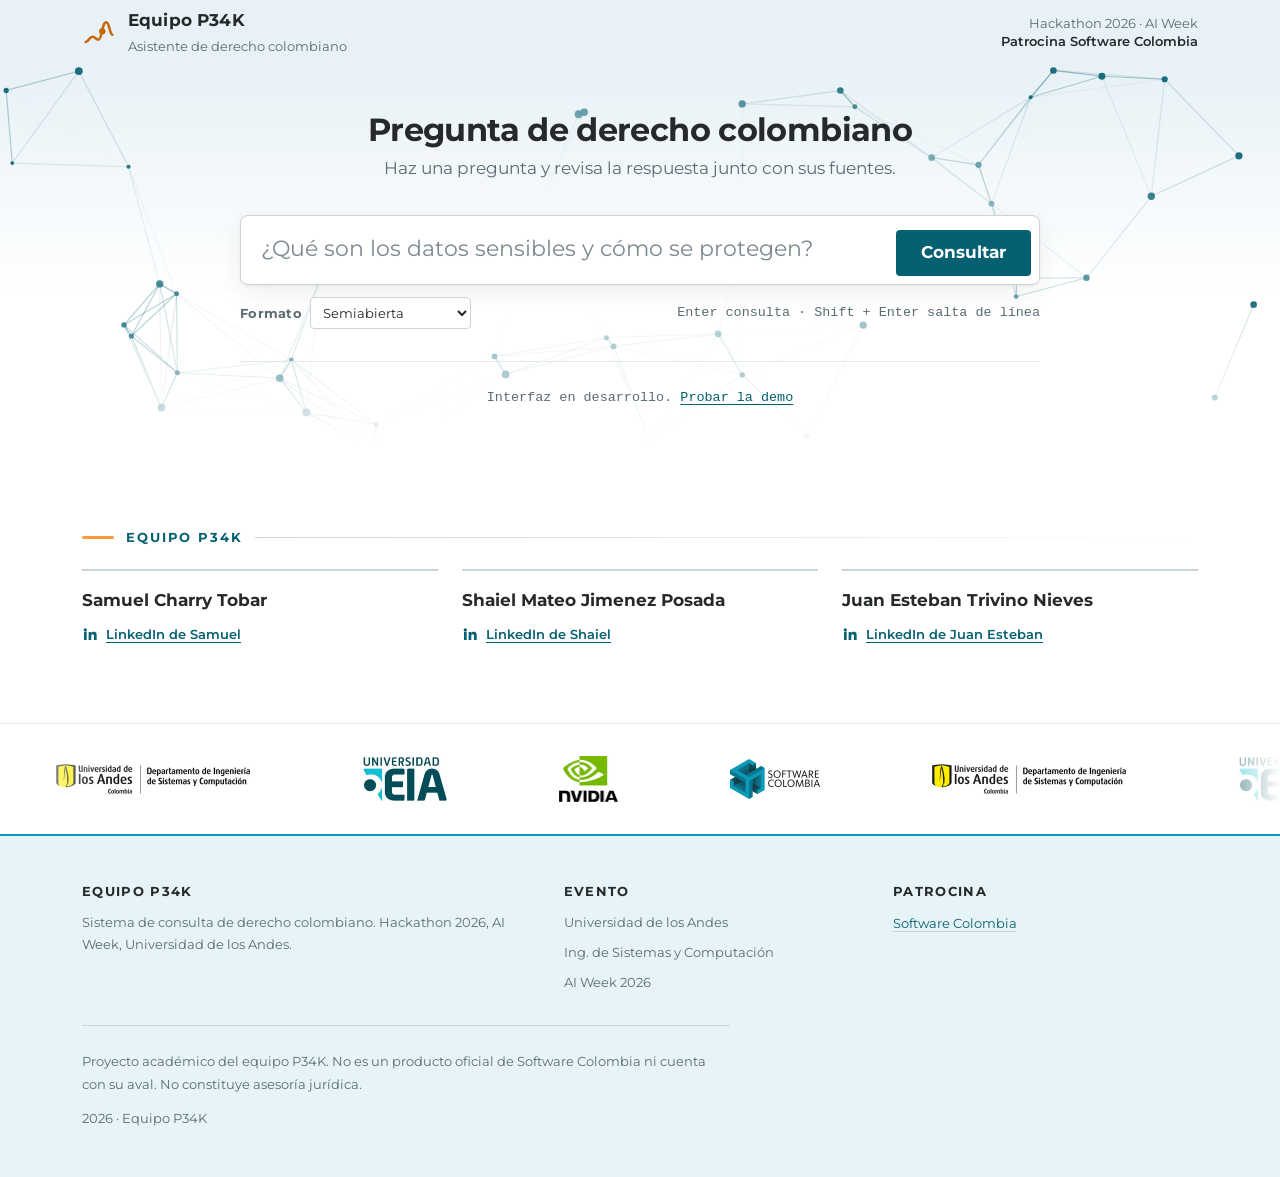
==== interfaz/index.html @ acc7a8f9 "Estructura de entrega: src/legalrag por etapas, CLI, tests, interfaz e informe" ====
<!doctype html>
<html lang="es">
  <head>
    <meta charset="utf-8" />
    <meta name="viewport" content="width=device-width, initial-scale=1" />

    <title>Equipo P34K · Asistente de derecho colombiano</title>
    <meta
      name="description"
      content="Interfaz en desarrollo para consultar derecho colombiano y revisar las fuentes de cada respuesta."
    />

    <meta name="robots" content="noindex, nofollow" />
    <meta name="color-scheme" content="light" />
    <meta name="theme-color" content="#e7f1f6" />

    <meta property="og:type" content="website" />
    <meta
      property="og:title"
      content="Equipo P34K · Asistente de derecho colombiano"
    />
    <meta
      property="og:description"
      content="Consultas de derecho colombiano con respuesta y fuentes. Proyecto en desarrollo."
    />

    <link rel="icon" type="image/svg+xml" href="favicon.svg" />

    <link rel="preconnect" href="https://fonts.googleapis.com" />
    <link rel="preconnect" href="https://fonts.gstatic.com" crossorigin />
    <link
      rel="stylesheet"
      href="https://fonts.googleapis.com/css2?family=Montserrat:wght@300;400;600;700&display=swap"
    />

    <link rel="stylesheet" href="styles/tokens.css" />
    <link rel="stylesheet" href="styles/main.css" />
  </head>

  <body>
    <a class="skip-link" href="#question">Saltar al campo de consulta</a>

    <header class="masthead">
      <div class="wrap masthead__inner">
        <a class="brand" href="#main">

          <svg
            class="brand__mark"
            width="34"
            height="34"
            viewBox="0 0 32 32"
            fill="none"
            aria-hidden="true"
          >
            <path
              d="M3.5 25.5C6.5 25 7 20.5 10 20.5C12.8 20.5 12.8 23.2 15.5 23.2C19.2 23.2 18.6 6.8 22.8 6.8C25.8 6.8 25.8 17.5 28.5 18.6"
              stroke="currentColor"
              stroke-width="2.4"
              stroke-linecap="round"
            />
            <circle cx="19.1" cy="15.4" r="3" fill="currentColor" />
          </svg>

          <span class="brand__text">
            <span class="brand__name">Equipo P34K</span>
            <span class="brand__sub">Asistente de derecho colombiano</span>
          </span>
        </a>

        <p class="sponsor">
          Hackathon 2026 · AI Week
          <span class="sponsor__name">Patrocina Software Colombia</span>
        </p>
      </div>
    </header>

    <p class="demo-banner" id="demo-banner" role="status" hidden>
      Modo demo. Las respuestas son ejemplos fijos, sin conexión al sistema.
    </p>

    <main id="main">

      <section class="ask">

        <canvas id="field-canvas" class="ask__canvas" aria-hidden="true"></canvas>

        <div class="wrap ask__inner">
          <h1 class="ask__title">Pregunta de derecho colombiano</h1>
          <p class="ask__sub">
            Haz una pregunta y revisa la respuesta junto con sus fuentes.
          </p>

          <form class="ask__form" id="query-form" novalidate>

            <label class="visually-hidden" for="question">
              Pregunta jurídica
            </label>

            <div class="bar">
              <textarea
                class="bar__input"
                id="question"
                name="question"
                rows="1"
                placeholder="¿Qué son los datos sensibles y cómo se protegen?"
                aria-describedby="ask-hint form-status"
                maxlength="12000"
              ></textarea>
              <button class="btn btn--primary bar__btn" id="submit" type="submit">
                Consultar
              </button>
            </div>

            <div class="ask__controls">
              <span class="ask__control">
                <label for="formato">Formato</label>
                <select id="formato" name="formato">
                  <option value="semi_open" selected>Semiabierta</option>
                  <option value="open_ended">Abierta</option>
                  <option value="multiple_choice">Selección múltiple</option>
                </select>
              </span>
              <span class="ask__hint" id="ask-hint">
                Enter consulta · Shift + Enter salta de línea
              </span>
            </div>

            <p class="ask__status" id="form-status" role="status" aria-live="polite"></p>
          </form>

          <p class="specline">
            Interfaz en desarrollo. <a href="?demo=1">Probar la demo</a>
          </p>
        </div>
      </section>

      <section class="section results" id="results" aria-labelledby="results-title" hidden>
        <div class="wrap">
          <h2 class="section-label" id="results-title">Respuesta y evidencia</h2>
          <p class="results__question" id="results-question"></p>

          <div class="results__grid">
            <article class="card" aria-labelledby="answer-title">
              <div class="card__head">
                <h3 class="card__title" id="answer-title">Respuesta</h3>
                <span class="card__count" id="answer-format"></span>
              </div>
              <div id="answer-slot"></div>

              <button
                class="btn btn--ghost answer__evidence"
                id="open-evidence"
                type="button"
              >
                Ver evidencia completa
              </button>
            </article>

            <article class="card" aria-labelledby="passages-title">
              <div class="card__head">
                <h3 class="card__title" id="passages-title">
                  Pasajes recuperados
                </h3>
                <span class="card__count" id="passages-count"></span>
              </div>
              <div id="passages-slot"></div>
            </article>
          </div>

          <div class="verify">
            <div class="verify__cards">
              <article class="card verify__card" aria-labelledby="check-title">
                <div class="card__head">
                  <h3 class="card__title" id="check-title">
                    Revisión de citas
                  </h3>
                  <span class="card__count" id="check-count"></span>
                </div>
                <div id="check-slot"></div>
              </article>

              <article class="card verify__card" aria-labelledby="corpus-title">
                <div class="card__head">
                  <h3 class="card__title" id="corpus-title">Corpus consultado</h3>
                  <span class="card__count" id="corpus-count"></span>
                </div>
                <div id="corpus-slot"></div>
              </article>
            </div>

            <dl class="run" id="run-slot"></dl>
          </div>
        </div>
      </section>

      <section class="section" aria-labelledby="team-title">
        <div class="wrap">
          <h2 class="section-label" id="team-title">Equipo P34K</h2>

          <ul class="team">
            <li class="member">
              <p class="member__name">Samuel Charry Tobar</p>
              <a
                class="member__link"
                href="https://www.linkedin.com/in/samuel-charry-software-engineer/"
                target="_blank"
                rel="noopener noreferrer"
              >

                <svg
                  width="16"
                  height="16"
                  viewBox="0 0 24 24"
                  fill="currentColor"
                  aria-hidden="true"
                >
                  <path
                    d="M4.98 3.5a2.5 2.5 0 1 1 0 5 2.5 2.5 0 0 1 0-5M3 9h4v12H3zM10 9h3.8v1.7h.05c.53-.95 1.83-1.95 3.75-1.95 4 0 4.4 2.5 4.4 5.8V21h-4v-5.6c0-1.35-.03-3.1-1.9-3.1s-2.2 1.45-2.2 2.99V21h-4z"
                  />
                </svg>
                LinkedIn de Samuel
              </a>
            </li>

            <li class="member">
              <p class="member__name">Shaiel Mateo Jimenez Posada</p>
              <a
                class="member__link"
                href="https://www.linkedin.com/in/shaiel-mateo-jimenez-posada/"
                target="_blank"
                rel="noopener noreferrer"
              >
                <svg
                  width="16"
                  height="16"
                  viewBox="0 0 24 24"
                  fill="currentColor"
                  aria-hidden="true"
                >
                  <path
                    d="M4.98 3.5a2.5 2.5 0 1 1 0 5 2.5 2.5 0 0 1 0-5M3 9h4v12H3zM10 9h3.8v1.7h.05c.53-.95 1.83-1.95 3.75-1.95 4 0 4.4 2.5 4.4 5.8V21h-4v-5.6c0-1.35-.03-3.1-1.9-3.1s-2.2 1.45-2.2 2.99V21h-4z"
                  />
                </svg>
                LinkedIn de Shaiel
              </a>
            </li>

            <li class="member">
              <p class="member__name">Juan Esteban Trivino Nieves</p>
              <a
                class="member__link"
                href="https://www.linkedin.com/in/juanes-trivi%C3%B1o-a45881252/"
                target="_blank"
                rel="noopener noreferrer"
              >
                <svg
                  width="16"
                  height="16"
                  viewBox="0 0 24 24"
                  fill="currentColor"
                  aria-hidden="true"
                >
                  <path
                    d="M4.98 3.5a2.5 2.5 0 1 1 0 5 2.5 2.5 0 0 1 0-5M3 9h4v12H3zM10 9h3.8v1.7h.05c.53-.95 1.83-1.95 3.75-1.95 4 0 4.4 2.5 4.4 5.8V21h-4v-5.6c0-1.35-.03-3.1-1.9-3.1s-2.2 1.45-2.2 2.99V21h-4z"
                  />
                </svg>
                LinkedIn de Juan Esteban
              </a>
            </li>
          </ul>
        </div>
      </section>
    </main>

    <section class="marquee" aria-labelledby="marquee-title">
      <h2 class="visually-hidden" id="marquee-title">
        Universidades y tecnologías del evento
      </h2>

      <div class="marquee__viewport">
        <ul class="marquee__track">
            <li class="marquee__item">
              <img class="marquee__logo marquee__logo--andes" src="logos/andes.png" width="388" height="60"
                   alt="Universidad de los Andes · Departamento de Ingeniería de Sistemas y Computación" loading="lazy" decoding="async" />
            </li>
            <li class="marquee__item">
              <img class="marquee__logo marquee__logo--eia" src="logos/eia.png" width="169" height="88"
                   alt="Universidad EIA" loading="lazy" decoding="async" />
            </li>
            <li class="marquee__item">
              <img class="marquee__logo marquee__logo--nvidia" src="logos/nvidia.png" width="119" height="92"
                   alt="NVIDIA" loading="lazy" decoding="async" />
            </li>
            <li class="marquee__item">
              <img class="marquee__logo marquee__logo--software-colombia" src="logos/software-colombia.png" width="180" height="80"
                   alt="Software Colombia" loading="lazy" decoding="async" />
            </li>

            <li class="marquee__item" aria-hidden="true">
              <img class="marquee__logo marquee__logo--andes" src="logos/andes.png" width="388" height="60"
                   alt="" loading="lazy" decoding="async" />
            </li>
            <li class="marquee__item" aria-hidden="true">
              <img class="marquee__logo marquee__logo--eia" src="logos/eia.png" width="169" height="88"
                   alt="" loading="lazy" decoding="async" />
            </li>
            <li class="marquee__item" aria-hidden="true">
              <img class="marquee__logo marquee__logo--nvidia" src="logos/nvidia.png" width="119" height="92"
                   alt="" loading="lazy" decoding="async" />
            </li>
            <li class="marquee__item" aria-hidden="true">
              <img class="marquee__logo marquee__logo--software-colombia" src="logos/software-colombia.png" width="180" height="80"
                   alt="" loading="lazy" decoding="async" />
            </li>

            <li class="marquee__item" aria-hidden="true">
              <img class="marquee__logo marquee__logo--andes" src="logos/andes.png" width="388" height="60"
                   alt="" loading="lazy" decoding="async" />
            </li>
            <li class="marquee__item" aria-hidden="true">
              <img class="marquee__logo marquee__logo--eia" src="logos/eia.png" width="169" height="88"
                   alt="" loading="lazy" decoding="async" />
            </li>
            <li class="marquee__item" aria-hidden="true">
              <img class="marquee__logo marquee__logo--nvidia" src="logos/nvidia.png" width="119" height="92"
                   alt="" loading="lazy" decoding="async" />
            </li>
            <li class="marquee__item" aria-hidden="true">
              <img class="marquee__logo marquee__logo--software-colombia" src="logos/software-colombia.png" width="180" height="80"
                   alt="" loading="lazy" decoding="async" />
            </li>

            <li class="marquee__item" aria-hidden="true">
              <img class="marquee__logo marquee__logo--andes" src="logos/andes.png" width="388" height="60"
                   alt="" loading="lazy" decoding="async" />
            </li>
            <li class="marquee__item" aria-hidden="true">
              <img class="marquee__logo marquee__logo--eia" src="logos/eia.png" width="169" height="88"
                   alt="" loading="lazy" decoding="async" />
            </li>
            <li class="marquee__item" aria-hidden="true">
              <img class="marquee__logo marquee__logo--nvidia" src="logos/nvidia.png" width="119" height="92"
                   alt="" loading="lazy" decoding="async" />
            </li>
            <li class="marquee__item" aria-hidden="true">
              <img class="marquee__logo marquee__logo--software-colombia" src="logos/software-colombia.png" width="180" height="80"
                   alt="" loading="lazy" decoding="async" />
            </li>

            <li class="marquee__item" aria-hidden="true">
              <img class="marquee__logo marquee__logo--andes" src="logos/andes.png" width="388" height="60"
                   alt="" loading="lazy" decoding="async" />
            </li>
            <li class="marquee__item" aria-hidden="true">
              <img class="marquee__logo marquee__logo--eia" src="logos/eia.png" width="169" height="88"
                   alt="" loading="lazy" decoding="async" />
            </li>
            <li class="marquee__item" aria-hidden="true">
              <img class="marquee__logo marquee__logo--nvidia" src="logos/nvidia.png" width="119" height="92"
                   alt="" loading="lazy" decoding="async" />
            </li>
            <li class="marquee__item" aria-hidden="true">
              <img class="marquee__logo marquee__logo--software-colombia" src="logos/software-colombia.png" width="180" height="80"
                   alt="" loading="lazy" decoding="async" />
            </li>

            <li class="marquee__item" aria-hidden="true">
              <img class="marquee__logo marquee__logo--andes" src="logos/andes.png" width="388" height="60"
                   alt="" loading="lazy" decoding="async" />
            </li>
            <li class="marquee__item" aria-hidden="true">
              <img class="marquee__logo marquee__logo--eia" src="logos/eia.png" width="169" height="88"
                   alt="" loading="lazy" decoding="async" />
            </li>
            <li class="marquee__item" aria-hidden="true">
              <img class="marquee__logo marquee__logo--nvidia" src="logos/nvidia.png" width="119" height="92"
                   alt="" loading="lazy" decoding="async" />
            </li>
            <li class="marquee__item" aria-hidden="true">
              <img class="marquee__logo marquee__logo--software-colombia" src="logos/software-colombia.png" width="180" height="80"
                   alt="" loading="lazy" decoding="async" />
            </li>
        </ul>
      </div>
    </section>

    <footer class="footer">
      <div class="wrap">
        <div class="footer__grid">
          <div>
            <h3>Equipo P34K</h3>
            <p>
              Sistema de consulta de derecho colombiano.
              Hackathon 2026, AI Week, Universidad de los Andes.
            </p>
          </div>

          <div>
            <h3>Evento</h3>
            <ul>
              <li>Universidad de los Andes</li>
              <li>Ing. de Sistemas y Computación</li>
              <li>AI Week 2026</li>
            </ul>
          </div>

          <div>
            <h3>Patrocina</h3>
            <ul>
              <li>
                <a
                  href="https://en.software-colombia.com/"
                  target="_blank"
                  rel="noopener noreferrer"
                  class="footer__link"
                  >Software Colombia</a
                >
              </li>
            </ul>
          </div>
        </div>

        <div class="footer__legal">
          <p>
            Proyecto académico del equipo P34K. No es un producto oficial de
            Software Colombia ni cuenta con su aval. No constituye asesoría jurídica.
          </p>
          <p class="footer__stamp">
            <span id="year">2026</span> · Equipo P34K
          </p>
        </div>
      </div>
    </footer>

    <dialog class="proof" id="evidence-view" aria-labelledby="proof-title">
      <div class="proof__inner">
        <div class="proof__head">
          <div>
            
            <h2 class="proof__question" id="proof-title">

            </h2>
          </div>

          <button class="proof__close" id="close-evidence" type="button">
            <svg width="16" height="16" viewBox="0 0 16 16" aria-hidden="true">
              <path
                d="M3 3 13 13M13 3 3 13"
                stroke="currentColor"
                stroke-width="1.8"
                stroke-linecap="round"
              />
            </svg>
            Cerrar
          </button>
        </div>

        <div class="proof__body" id="proof-body">
          
          <div class="proof__empty">
            <p>Aún no hay pasajes para mostrar.</p>
          </div>
        </div>
      </div>
    </dialog>

    <noscript><p class="wrap">Activa JavaScript para usar la interfaz.</p></noscript>
    <script type="module" src="js/app.js"></script>
  </body>
</html>
---- interfaz/styles/tokens.css ----
:root {
  --sc-cyan: #0b9ab8;
  --sc-orange: #ff993b;
  --sc-deep: #056072;

  --grad-top: #e7f1f6;
  --grad-bottom: #ffffff;

  --ink-0: #ffffff;
  --ink-1: #edf0f2;
  --ink-2: #ffffff;
  --tag: #d1dae2;

  --fg: #26292b;
  --fg-muted: #5b6b73;
  --fg-on-brand: #ffffff;
  --fg-on-orange: #26292b;
  --sc-wash: #e6f4f7;
  --sc-orange-ink: #c96608;
  --sc-glow: #0b9ab8;

  --line: #e2e7eb;
  --line-strong: #cbd4db;
  --focus: var(--sc-deep);

  --shadow-1: 0 1px 2px rgb(38 41 43 / 5%);
  --shadow-2: 0 1px 3px rgb(38 41 43 / 7%), 0 8px 24px rgb(38 41 43 / 7%);

  --dark-hi: #3a3f43;
  --dark-mid: #1a1d1f;
  --dark-low: #070707;
  --fg-on-dark: #ffffff;
  --fg-on-dark-muted: #a8afb6;
  --line-on-dark: #34383c;

  --ok: #1a7f5a;
  --warn: #9a5a00;

  --danger-ink: #a52a1a;

  --font-sans: "Montserrat", system-ui, -apple-system, "Segoe UI", sans-serif;
  --font-mono: ui-monospace, "Cascadia Mono", "Consolas", "Menlo", monospace;

  --step--1: clamp(0.78rem, 0.76rem + 0.1vw, 0.84rem);
  --step-0: clamp(0.95rem, 0.92rem + 0.15vw, 1.05rem);
  --step-1: clamp(1.15rem, 1.05rem + 0.4vw, 1.4rem);
  --step-2: clamp(1.45rem, 1.25rem + 0.9vw, 2rem);
  --step-3: clamp(1.9rem, 1.45rem + 2vw, 3.1rem);
  --step-4: clamp(2.3rem, 1.5rem + 3.2vw, 3.7rem);

  --sp-1: 0.25rem;
  --sp-2: 0.5rem;
  --sp-3: 0.75rem;
  --sp-4: 1rem;
  --sp-5: 1.5rem;
  --sp-6: 2rem;
  --sp-7: 3rem;
  --sp-8: 4.5rem;
  --sp-9: 7rem;

  --radius: 4px;
  --radius-lg: 8px;
  --maxw: 1180px;

  --dur-fast: 120ms;
  --dur-mid: 220ms;
  --ease: cubic-bezier(0.4, 0, 0.2, 1);
  --ease-arrive: cubic-bezier(0.16, 1, 0.3, 1);

  --marquee-dur: 120s;
}
---- interfaz/styles/main.css ----
*,
*::before,
*::after {
  box-sizing: border-box;
}

html {
  scroll-behavior: smooth;
}

body,
h1,
h2,
h3,
p,
ul,
ol,
figure {
  margin: 0;
}

ul,
ol {
  padding: 0;
  list-style: none;
}

img,
svg,
canvas {
  display: block;
  max-width: 100%;
}

button,
input,
textarea {
  font: inherit;
  color: inherit;
}

body {
  background: var(--ink-0);
  color: var(--fg);
  font-family: var(--font-sans);
  font-size: var(--step-0);
  font-weight: 400;
  line-height: 1.65;
  -webkit-font-smoothing: antialiased;
}

::selection {
  background: color-mix(in srgb, var(--sc-cyan) 25%, transparent);
  color: var(--fg);
}

:root {
  color-scheme: light;
  scrollbar-color: var(--line-strong) transparent;
  scrollbar-width: thin;
}

.bar__input {
  caret-color: var(--sc-deep);
}

.mono,
.card__count,
.passage__score,
.run dd {
  font-variant-numeric: tabular-nums;
}

:focus-visible {
  outline: 3px solid var(--focus);
  outline-offset: 2px;
  border-radius: 2px;
}

:focus:not(:focus-visible) {
  outline: none;
}

.skip-link {
  position: absolute;
  left: var(--sp-4);
  top: var(--sp-4);
  z-index: 100;
  padding: var(--sp-3) var(--sp-4);
  background: var(--sc-deep);
  color: var(--fg-on-brand);
  font-weight: 600;
  text-decoration: none;
  border-radius: var(--radius);
  transform: translateY(-5rem);
  transition: transform var(--dur-mid) var(--ease-arrive);
}

.skip-link:focus {
  transform: none;
}

.visually-hidden {
  position: absolute;
  width: 1px;
  height: 1px;
  margin: -1px;
  padding: 0;
  overflow: hidden;
  clip-path: inset(50%);
  white-space: nowrap;
  border: 0;
}

.wrap {
  width: 100%;
  max-width: var(--maxw);
  margin-inline: auto;
  padding-inline: var(--sp-4);
}

@media (width >= 48rem) {
  .wrap {
    padding-inline: var(--sp-6);
  }
}

.section {
  padding-block: var(--sp-8);
}

.section--tint {
  background: var(--ink-1);
  border-block: 1px solid var(--line);
}

h1,
h2,
h3 {
  font-weight: 700;
  line-height: 1.12;
  text-wrap: balance;
  letter-spacing: -0.02em;
}

h1 {
  font-size: var(--step-4);
}

h2 {
  font-size: var(--step-2);
}

h3 {
  font-size: var(--step-1);
}

p {
  text-wrap: pretty;
}

.lede {
  font-size: var(--step-1);
  color: var(--fg-muted);
  font-weight: 400;
  max-width: 54ch;
  margin-inline: auto;
}

.section-label {
  display: flex;
  align-items: center;
  gap: var(--sp-3);
  margin-bottom: var(--sp-5);
  font-size: var(--step--1);
  font-weight: 700;
  letter-spacing: 0.14em;
  text-transform: uppercase;
  color: var(--sc-deep);
}

.section-label::before {
  content: "";
  width: 2rem;
  height: 3px;
  flex-shrink: 0;
  border-radius: 2px;
  background: var(--sc-orange);
}

.section-label::after {
  content: "";
  flex: 1;
  height: 1px;
  background: linear-gradient(90deg, var(--line-strong), transparent);
}

.mono {
  font-family: var(--font-mono);
}

.masthead {
  position: sticky;
  top: 0;
  z-index: 20;
  background: var(--grad-top);
}

.masthead .brand__sub,
.masthead .sponsor {
  color: var(--fg-muted);
}

.demo-banner {
  position: sticky;
  top: 4rem;
  z-index: 19;
  padding: var(--sp-3) var(--sp-5);
  background: var(--sc-orange);
  color: var(--fg-on-orange);
  font-size: var(--step--1);
  line-height: 1.5;
  text-align: center;
}

.demo-banner[hidden] {
  display: none;
}

.demo-banner code,
.demo-banner b {
  font-weight: 700;
}

.demo-banner code {
  font-family: var(--font-mono);
}

.masthead__inner {
  display: flex;
  align-items: center;
  justify-content: space-between;
  gap: var(--sp-4);
  min-height: 4rem;
}

.brand {
  display: flex;
  align-items: center;
  gap: var(--sp-3);
  text-decoration: none;
  color: inherit;
}

.brand__mark {
  flex-shrink: 0;
  color: var(--sc-orange-ink);
  transition:
    color var(--dur-mid) var(--ease),
    filter var(--dur-mid) var(--ease);
}

:root[data-thinking="true"] .brand__mark {
  color: var(--sc-glow);
  filter: drop-shadow(0 0 5px var(--sc-glow));
  animation: mark-pulse 1.1s var(--ease) infinite;
}

@keyframes mark-pulse {
  0%,
  100% {
    opacity: 1;
  }
  50% {
    opacity: 0.55;
  }
}

.brand__text {
  display: flex;
  flex-direction: column;
  justify-content: center;
}

.brand__name {
  font-weight: 700;
  font-size: var(--step-0);
  letter-spacing: 0.01em;
}

.brand__sub {
  display: block;
  font-size: var(--step--1);
  font-weight: 400;
  color: var(--fg-muted);
  letter-spacing: 0;
}

.sponsor {
  text-align: right;
  font-size: var(--step--1);
  line-height: 1.35;
  color: var(--fg-muted);
}

.sponsor__name {
  display: block;
  color: var(--fg);
  font-weight: 600;
}

@media (width < 34rem) {
  .sponsor {
    display: none;
  }
}

.ask {
  position: relative;
  isolation: isolate;
  overflow-x: clip;
  padding-block: var(--sp-7) var(--sp-7);
  background: linear-gradient(
    180deg,
    var(--grad-top) 0%,
    var(--grad-bottom) 58%,
    var(--ink-0) 100%
  );
  border-bottom: 0;
}

.ask__canvas {
  position: absolute;
  inset: 0;
  z-index: -1;
  width: 100%;
  height: 100%;
  -webkit-mask-image:
    radial-gradient(ellipse 46% 44% at 50% 44%, transparent 26%, black 100%),
    linear-gradient(180deg, black 60%, transparent 96%);
  -webkit-mask-composite: source-in;
  mask-image:
    radial-gradient(ellipse 46% 44% at 50% 44%, transparent 26%, black 100%),
    linear-gradient(180deg, black 60%, transparent 96%);
  mask-composite: intersect;
}

.ask__inner {
  max-width: 54rem;
  margin-inline: auto;
  text-align: center;
}

.ask__title {
  font-size: var(--step-2);
  margin-bottom: var(--sp-2);
}

.ask__sub {
  max-width: 52ch;
  margin-inline: auto;
  color: var(--fg-muted);
}

.ask__form {
  margin-top: var(--sp-6);
}

.bar {
  display: flex;
  align-items: flex-end;
  gap: var(--sp-2);
  padding: var(--sp-2);
  background: var(--ink-2);
  border: 1px solid var(--line-strong);
  border-radius: var(--radius-lg);
  box-shadow: var(--shadow-2);
  transition:
    border-color var(--dur-fast) var(--ease),
    box-shadow var(--dur-fast) var(--ease);
}

.bar:hover {
  border-color: var(--sc-deep);
}

.bar:focus-within {
  border-color: var(--sc-deep);
}

.bar:has(:focus-visible) {
  outline: 3px solid var(--focus);
  outline-offset: 2px;
  border-color: var(--sc-deep);
}

.bar__input {
  flex: 1;
  min-width: 0;
  height: 2.75rem;
  padding: 0.6rem var(--sp-3);
  border: 0;
  background: transparent;
  font-size: max(16px, var(--step-1));
  line-height: 1.5;
  resize: none;
  overflow-y: auto;
}

.bar__input:focus {
  outline: none;
}

.bar__input::placeholder {
  color: var(--fg-muted);
  opacity: 0.8;
}

.bar__btn {
  flex-shrink: 0;
}

@media (width < 30rem) {
  .bar {
    flex-direction: column;
    align-items: stretch;
  }

  .bar__input {
    flex: 0 0 auto;
  }

  .bar__btn {
    width: 100%;
  }
}

.ask__controls {
  display: flex;
  flex-wrap: wrap;
  align-items: center;
  justify-content: space-between;
  gap: var(--sp-3);
  margin-top: var(--sp-3);
  font-size: var(--step--1);
  color: var(--fg-muted);
}

.ask__control {
  display: inline-flex;
  align-items: center;
  gap: var(--sp-2);
}

.ask__control label {
  font-weight: 700;
  letter-spacing: 0.02em;
}

.ask__control select {
  min-height: 32px;
  padding: 0 var(--sp-2);
  font: inherit;
  color: var(--fg);
  background: var(--ink-0);
  border: 1px solid var(--line-strong);
  border-radius: var(--radius);
}

.ask__hint {
  font-family: var(--font-mono);
}

.ask__status {
  display: inline-block;
  margin-top: var(--sp-3);
  padding: var(--sp-2) var(--sp-3);
  border-radius: var(--radius);
  background: var(--ink-0);
  box-shadow: var(--shadow-1);
  font-size: var(--step--1);
  color: var(--fg);
}

.ask__status:empty {
  display: none;
}

.ask__status[data-tone="error"] {
  color: var(--danger-ink);
}

.specline {
  margin-top: var(--sp-6);
  padding-top: var(--sp-5);
  border-top: 1px solid var(--line);
  font-family: var(--font-mono);
  font-size: var(--step--1);
  line-height: 1.8;
  color: var(--fg-muted);
}

.specline b {
  color: var(--sc-deep);
  font-weight: 700;
}

#results,
.run,
.corpus,
.proof__inner {
  overflow-wrap: anywhere;
}

.results__grid > *,
.verify__cards > *,
.evidence,
.card,
.card__head > *,
.check__head > *,
.corpus__item > *,
.run > *,
.passage,
.passage__head > *,
.passage__meta > *,
.proof__head > *,
.proof__body {
  min-width: 0;
}

.card {
  background: var(--ink-2);
  border: 1px solid var(--line);
  border-radius: var(--radius-lg);
  box-shadow: var(--shadow-1);
  padding: var(--sp-5);
  transition:
    transform var(--dur-mid) var(--ease-arrive),
    box-shadow var(--dur-mid) var(--ease-arrive),
    border-color var(--dur-mid) var(--ease);
}

@media (hover: hover) {
  .card:hover {
    transform: translateY(-4px);
    box-shadow: var(--shadow-2);
    border-color: var(--line-strong);
  }
}

.card__head {
  display: flex;
  flex-wrap: wrap;
  align-items: baseline;
  justify-content: space-between;
  gap: var(--sp-3);
  margin-bottom: var(--sp-4);
  padding-bottom: var(--sp-3);
  border-bottom: 1px solid var(--line);
}

.card__title {
  font-size: var(--step-0);
  font-weight: 700;
  letter-spacing: 0;
}

.card__count {
  font-family: var(--font-mono);
  font-size: var(--step--1);
  color: var(--fg-muted);
}

.results__grid {
  display: grid;
  gap: var(--sp-5);
}

@media (width >= 64rem) {
  .results__grid {
    grid-template-columns: minmax(0, 1.4fr) minmax(0, 1fr);
    align-items: start;
  }
}

.evidence {
  display: grid;
  gap: var(--sp-5);
}

.muted {
  color: var(--fg-muted);
  font-size: var(--step--1);
}

.answer__lead {
  font-size: var(--step-1);
  line-height: 1.6;
}

.block + .block,
.answer__lead + .block,
.choice + .block {
  margin-top: var(--sp-4);
  padding-top: var(--sp-4);
  border-top: 1px solid var(--line);
}

.block__label {
  font-size: var(--step--1);
  font-weight: 700;
  letter-spacing: 0.12em;
  text-transform: uppercase;
  color: var(--sc-deep);
  margin-bottom: var(--sp-2);
}

.block__text {
  color: var(--fg);
}

.choice {
  display: flex;
  align-items: center;
  gap: var(--sp-3);
}

.choice__letter {
  display: inline-flex;
  align-items: center;
  justify-content: center;
  width: 2.75rem;
  height: 2.75rem;
  border-radius: var(--radius);
  background: var(--sc-deep);
  color: var(--fg-on-brand);
  font-size: var(--step-2);
  font-weight: 700;
}

.choice__label {
  font-size: var(--step--1);
  font-weight: 700;
  letter-spacing: 0.12em;
  text-transform: uppercase;
  color: var(--fg-muted);
}

.discards__item + .discards__item {
  margin-top: var(--sp-2);
}

.discards__item {
  font-size: var(--step--1);
  color: var(--fg-muted);
}

.discards__item b {
  color: var(--fg);
}

.chips {
  display: flex;
  flex-wrap: wrap;
  gap: var(--sp-2);
}

.chip {
  padding: 0.3em 0.7em;
  border-radius: var(--radius);
  background: var(--tag);
  font-size: var(--step--1);
  color: var(--fg);
}

.abstention {
  padding: var(--sp-4);
  border: 1px solid color-mix(in srgb, var(--sc-orange) 45%, transparent);
  border-radius: var(--radius);
  background: color-mix(in srgb, var(--sc-orange) 8%, transparent);
}

.abstention__title {
  font-weight: 700;
  margin-bottom: var(--sp-2);
}

.abstention__text {
  font-size: var(--step--1);
  color: var(--fg-muted);
}

.verify {
  margin-top: var(--sp-5);
}

.verify__cards {
  display: grid;
  gap: var(--sp-5);
}

@media (width >= 64rem) {
  .verify__cards {
    grid-template-columns: minmax(0, 1.4fr) minmax(0, 1fr);
    align-items: start;
  }
}

.check {
  padding: var(--sp-3) 0;
  border-top: 1px solid var(--line);
}

.checks > .check:first-child {
  border-top: 0;
  padding-top: 0;
}

.check__head {
  display: flex;
  flex-wrap: wrap;
  align-items: baseline;
  justify-content: space-between;
  gap: var(--sp-3);
}

.check__name {
  font-weight: 700;
  font-size: var(--step--1);
}

.check__tag,
.corpus__tag {
  display: inline-flex;
  align-items: center;
  gap: 0.5em;
  flex-shrink: 0;
  padding: 0;
  background: none;
  font-size: var(--step--1);
  font-weight: 700;
  letter-spacing: 0.06em;
  text-transform: uppercase;
  max-width: 100%;
}

.check__tag::before,
.corpus__tag::before {
  content: "";
  width: 0.5em;
  height: 0.5em;
  border-radius: 50%;
  border: 1.5px solid currentColor;
  background: currentColor;
}

.check--weak .check__tag::before,
.check--unknown .check__tag::before,
.corpus__item:not(.corpus__item--hit) .corpus__tag::before {
  background: transparent;
}

.check__note {
  margin-top: var(--sp-1);
  font-size: var(--step--1);
  color: var(--fg-muted);
}

.check--ok .check__tag {
  color: var(--ok);
}

.check--weak .check__tag,
.check--unknown .check__tag {
  color: var(--warn);
}

.check--missing {
  border-left: 2px solid var(--danger-ink);
  padding-left: var(--sp-3);
}

.check--missing .check__tag {
  color: var(--danger-ink);
}

.verdict {
  display: flex;
  align-items: center;
  gap: 0.6em;
  margin-top: var(--sp-4);
  padding-top: var(--sp-4);
  border-top: 1px solid var(--line);
  font-size: var(--step--1);
  font-weight: 700;
  letter-spacing: 0.02em;
}

.verdict::before {
  content: "";
  flex-shrink: 0;
  width: 0.5em;
  height: 0.5em;
  border-radius: 50%;
  background: currentColor;
}

.verdict--ok {
  color: var(--ok);
}

.verdict--bad {
  color: var(--danger-ink);
}

.corpus__item {
  display: flex;
  flex-wrap: wrap;
  align-items: baseline;
  justify-content: space-between;
  gap: var(--sp-3);
  padding: var(--sp-3) 0;
  font-size: var(--step--1);
  border-top: 1px solid var(--line);
}

.corpus > .corpus__item:first-child {
  border-top: 0;
  padding-top: 0;
}

.corpus__name {
  font-weight: 600;
}

.corpus__name a {
  display: inline-block;
  min-height: 24px;
  color: var(--sc-deep);
  text-underline-offset: 3px;
}

.corpus__tag {
  color: var(--fg-muted);
}

.corpus__item--hit .corpus__tag {
  color: var(--sc-deep);
}

.run {
  display: grid;
  grid-template-columns: repeat(2, minmax(0, 1fr));
  gap: var(--sp-4) var(--sp-5);
  margin-top: var(--sp-5);
  padding-top: var(--sp-5);
  border-top: 1px solid var(--line-strong);
  font-size: var(--step--1);
  color: var(--fg-muted);
}

@media (width >= 48rem) {
  .run {
    grid-template-columns: repeat(auto-fit, minmax(9rem, 1fr));
  }
}

.run dt {
  font-weight: 700;
  letter-spacing: 0.1em;
  text-transform: uppercase;
  color: var(--sc-deep);
}

.run dd {
  margin: 0;
  color: var(--fg);
  font-weight: 600;
}

.passages {
  display: grid;
  gap: var(--sp-4);
  counter-reset: passage;
}

.passage {
  padding-top: var(--sp-4);
  border-top: 1px solid var(--line);
}

.passage:first-child {
  padding-top: 0;
  border-top: 0;
}

.passage__head {
  display: flex;
  flex-wrap: wrap;
  align-items: baseline;
  justify-content: space-between;
  gap: var(--sp-3);
}

.passage__title {
  font-weight: 700;
  font-size: var(--step--1);
}

.passage__title::before {
  counter-increment: passage;
  content: counter(passage, decimal-leading-zero) " ";
  font-family: var(--font-mono);
  color: var(--sc-deep);
}

.passage__score {
  flex-shrink: 0;
  font-family: var(--font-mono);
  font-size: var(--step--1);
  color: var(--fg-muted);
}

.passage__text {
  margin-top: var(--sp-2);
  font-size: var(--step--1);
  color: var(--fg-muted);
  display: -webkit-box;
  -webkit-box-orient: vertical;
  -webkit-line-clamp: 6;
  overflow: hidden;
}

.passage__meta {
  display: flex;
  flex-wrap: wrap;
  gap: var(--sp-2) var(--sp-3);
  margin-top: var(--sp-2);
  font-family: var(--font-mono);
  font-size: var(--step--1);
  color: var(--fg-muted);
}

.passage__meta a {
  display: inline-block;
  min-height: 24px;
  color: var(--sc-deep);
  text-underline-offset: 3px;
}

.btn {
  display: inline-flex;
  align-items: center;
  justify-content: center;
  gap: var(--sp-2);
  min-height: 44px;
  padding: var(--sp-2) var(--sp-5);
  border: 1px solid transparent;
  border-radius: var(--radius);
  font-weight: 700;
  font-size: var(--step-0);
  text-decoration: none;
  cursor: pointer;
  transition:
    background-color var(--dur-fast) var(--ease),
    border-color var(--dur-fast) var(--ease),
    color var(--dur-fast) var(--ease),
    transform var(--dur-fast) var(--ease);
}

.btn--primary {
  background: var(--sc-deep);
  color: var(--fg-on-brand);
}

.btn--primary:hover:not(:disabled) {
  background: color-mix(in srgb, var(--sc-deep) 86%, black);
}

.btn--primary:active:not(:disabled) {
  transform: translateY(1px);
}

.btn--ghost {
  background: transparent;
  border-color: var(--line-strong);
  color: var(--fg);
}

.btn--ghost:hover:not(:disabled) {
  border-color: var(--sc-deep);
  color: var(--sc-deep);
}

.btn:disabled {
  opacity: 0.5;
  cursor: not-allowed;
}

.team {
  display: grid;
  gap: var(--sp-5);
}

@media (width >= 48rem) {
  .team {
    grid-template-columns: repeat(3, 1fr);
  }
}

.member {
  padding-top: var(--sp-4);
  border-top: 2px solid var(--line-strong);
}

.member__name {
  font-weight: 700;
  font-size: var(--step-0);
}

.member__link {
  display: inline-flex;
  align-items: center;
  gap: var(--sp-2);
  min-height: 24px;
  margin-top: var(--sp-2);
  font-size: var(--step--1);
  font-weight: 600;
  color: var(--sc-deep);
  text-decoration: underline;
  text-decoration-thickness: 1px;
  text-underline-offset: 3px;
  transition: color var(--dur-fast) var(--ease);
}

.member__link:hover {
  color: var(--fg);
}

.member__link svg {
  flex-shrink: 0;
}

.proof {
  --focus: var(--fg-on-dark);
  width: 100%;
  max-width: none;
  height: 100%;
  max-height: none;
  margin: 0;
  padding: 0;
  border: 0;
  color: var(--fg-on-dark);
  background:
    radial-gradient(
      120% 88% at 92% 4%,
      var(--dark-hi) 0%,
      color-mix(in srgb, var(--dark-hi) 55%, var(--dark-mid)) 26%,
      rgb(26 29 31 / 0%) 62%
    ),
    linear-gradient(
      197deg,
      var(--dark-mid) 0%,
      color-mix(in srgb, var(--dark-mid) 55%, var(--dark-low)) 44%,
      var(--dark-low) 100%
    );
  overflow: auto;
  overscroll-behavior: contain;
}

.proof::backdrop {
  background: rgb(7 7 7 / 72%);
}

.proof__inner {
  display: flex;
  flex-direction: column;
  gap: var(--sp-7);
  min-height: 100%;
  max-width: var(--maxw);
  margin-inline: auto;
  padding: var(--sp-6) var(--sp-5) var(--sp-7);
}

.proof__head {
  display: flex;
  align-items: flex-start;
  justify-content: space-between;
  gap: var(--sp-5);
  padding-bottom: var(--sp-5);
  border-bottom: 1px solid var(--line-on-dark);
}

.proof__label {
  font-size: var(--step--1);
  font-weight: 700;
  letter-spacing: 0.12em;
  text-transform: uppercase;
  color: var(--fg-on-dark-muted);
}

.proof__question {
  margin-top: var(--sp-3);
  max-width: 36ch;
  font-size: var(--step-2);
  font-weight: 700;
  line-height: 1.25;
}

.proof__question:empty::before {
  content: "Sin pregunta";
  color: var(--fg-on-dark-muted);
  font-weight: 400;
}

.proof__close {
  display: inline-flex;
  align-items: center;
  gap: var(--sp-2);
  flex-shrink: 0;
  min-height: 44px;
  padding: var(--sp-2) var(--sp-4);
  border: 1px solid var(--line-on-dark);
  border-radius: var(--radius);
  background: transparent;
  color: var(--fg-on-dark);
  font: inherit;
  font-size: var(--step--1);
  font-weight: 700;
  cursor: pointer;
  transition:
    background-color var(--dur-fast) var(--ease),
    border-color var(--dur-fast) var(--ease);
}

.proof__close:hover {
  border-color: var(--fg-on-dark-muted);
  background: rgb(255 255 255 / 8%);
}

.proof__close:focus-visible {
  outline: 2px solid var(--fg-on-dark);
  outline-offset: 2px;
}

@media (width < 34rem) {
  .proof__head {
    flex-direction: column-reverse;
    align-items: stretch;
    gap: var(--sp-4);
  }

  .proof__close {
    align-self: flex-end;
  }

  .proof__question {
    max-width: none;
  }
}

.proof__body {
  flex: 1;
  display: flex;
  flex-direction: column;
  gap: var(--sp-4);
}

.proof .passages {
  gap: var(--sp-6);
}

.proof .passage {
  border-color: var(--line-on-dark);
}

.proof .passage__title::before,
.proof .passage__meta a {
  color: var(--sc-orange);
}

.proof .muted,
.proof .passage__score,
.proof .passage__meta,
.proof .passage__text {
  color: var(--fg-on-dark-muted);
}

.proof .passage__text {
  display: block;
  max-width: 75ch;
  overflow: visible;
  -webkit-line-clamp: unset;
  white-space: pre-wrap;
}

.proof__empty {
  flex: 1;
  display: grid;
  place-items: center;
  min-height: 14rem;
  padding: var(--sp-6);
  border: 1px dashed var(--line-on-dark);
  border-radius: var(--radius-lg);
  color: var(--fg-on-dark-muted);
  font-size: var(--step--1);
}

.answer__evidence {
  margin-top: var(--sp-5);
  width: 100%;
}

.marquee {
  padding-block: var(--sp-6);
  background: var(--ink-0);
  border-top: 1px solid var(--line);
}

.marquee__viewport {
  overflow: hidden;
  -webkit-mask-image: linear-gradient(
    90deg,
    transparent,
    black 8%,
    black 92%,
    transparent
  );
  mask-image: linear-gradient(
    90deg,
    transparent,
    black 8%,
    black 92%,
    transparent
  );
}

.marquee__track {
  display: flex;
  align-items: center;
  gap: var(--sp-9);
  width: max-content;
  padding-inline: calc(var(--sp-9) / 2);
  animation: marquee-scroll var(--marquee-dur) linear infinite;
}

.marquee__viewport:hover .marquee__track,
.marquee__track:focus-within {
  animation-play-state: paused;
}

.marquee__item {
  display: flex;
  align-items: center;
  flex-shrink: 0;
}

.marquee__logo {
  display: block;
  width: auto;
}

.marquee__logo--andes {
  height: 30px;
}

.marquee__logo--eia {
  height: 44px;
}

.marquee__logo--nvidia {
  height: 46px;
}

.marquee__logo--software-colombia {
  height: 40px;
}

@keyframes marquee-scroll {
  from {
    transform: translate3d(0, 0, 0);
  }
  to {
    transform: translate3d(-50%, 0, 0);
  }
}

.footer {
  padding-block: var(--sp-7);
  background: var(--sc-wash);
  border-top: 2px solid var(--sc-cyan);
  font-size: var(--step--1);
  color: var(--fg-muted);
}

.footer__grid {
  display: grid;
  gap: var(--sp-5);
}

@media (width >= 48rem) {
  .footer__grid {
    grid-template-columns: 1.5fr 1fr 1fr;
  }
}

.footer h3 {
  font-size: var(--step--1);
  font-weight: 700;
  letter-spacing: 0.1em;
  text-transform: uppercase;
  color: var(--fg);
  margin-bottom: var(--sp-3);
}

.footer li + li {
  margin-top: var(--sp-2);
}

.footer a {
  color: var(--sc-deep);
  text-decoration: underline;
  text-decoration-color: var(--line-strong);
  text-underline-offset: 3px;
  transition: color var(--dur-fast) var(--ease);
}

.footer a:hover {
  color: var(--fg);
  text-decoration-color: currentColor;
}

.footer__legal {
  margin-top: var(--sp-6);
  padding-top: var(--sp-5);
  border-top: 1px solid var(--line-strong);
  max-width: 72ch;
}

.footer__stamp {
  margin-top: var(--sp-3);
}

.footer__link {
  display: inline-flex;
  align-items: center;
  min-height: 24px;
}

@media (pointer: coarse) {
  .corpus__name a,
  .passage__meta a,
  .member__link,
  .footer__link {
    min-height: 44px;
  }

  .ask__control select {
    min-height: 44px;
  }
}

@media (prefers-reduced-motion: reduce) {
  html {
    scroll-behavior: auto;
  }

  .skip-link {
    transition-property: opacity;
    opacity: 0;
    transform: none;
    pointer-events: none;
  }

  .skip-link:focus {
    opacity: 1;
    pointer-events: auto;
  }

  .card:hover {
    transform: none;
  }

  .btn--primary:active:not(:disabled) {
    transform: none;
    background: color-mix(in srgb, var(--sc-deep) 72%, black);
  }

  .marquee__track {
    width: 100%;
    flex-wrap: wrap;
    justify-content: center;
    gap: var(--sp-6);
    padding-inline: var(--sp-4);
  }

  .marquee__item[aria-hidden="true"] {
    display: none;
  }

  *,
  *::before,
  *::after {
    animation-name: none !important;
  }
}

.results__question {
  margin-bottom: var(--sp-5);
  overflow-wrap: anywhere;
}

.specline a {
  color: var(--sc-deep);
  text-underline-offset: 3px;
}
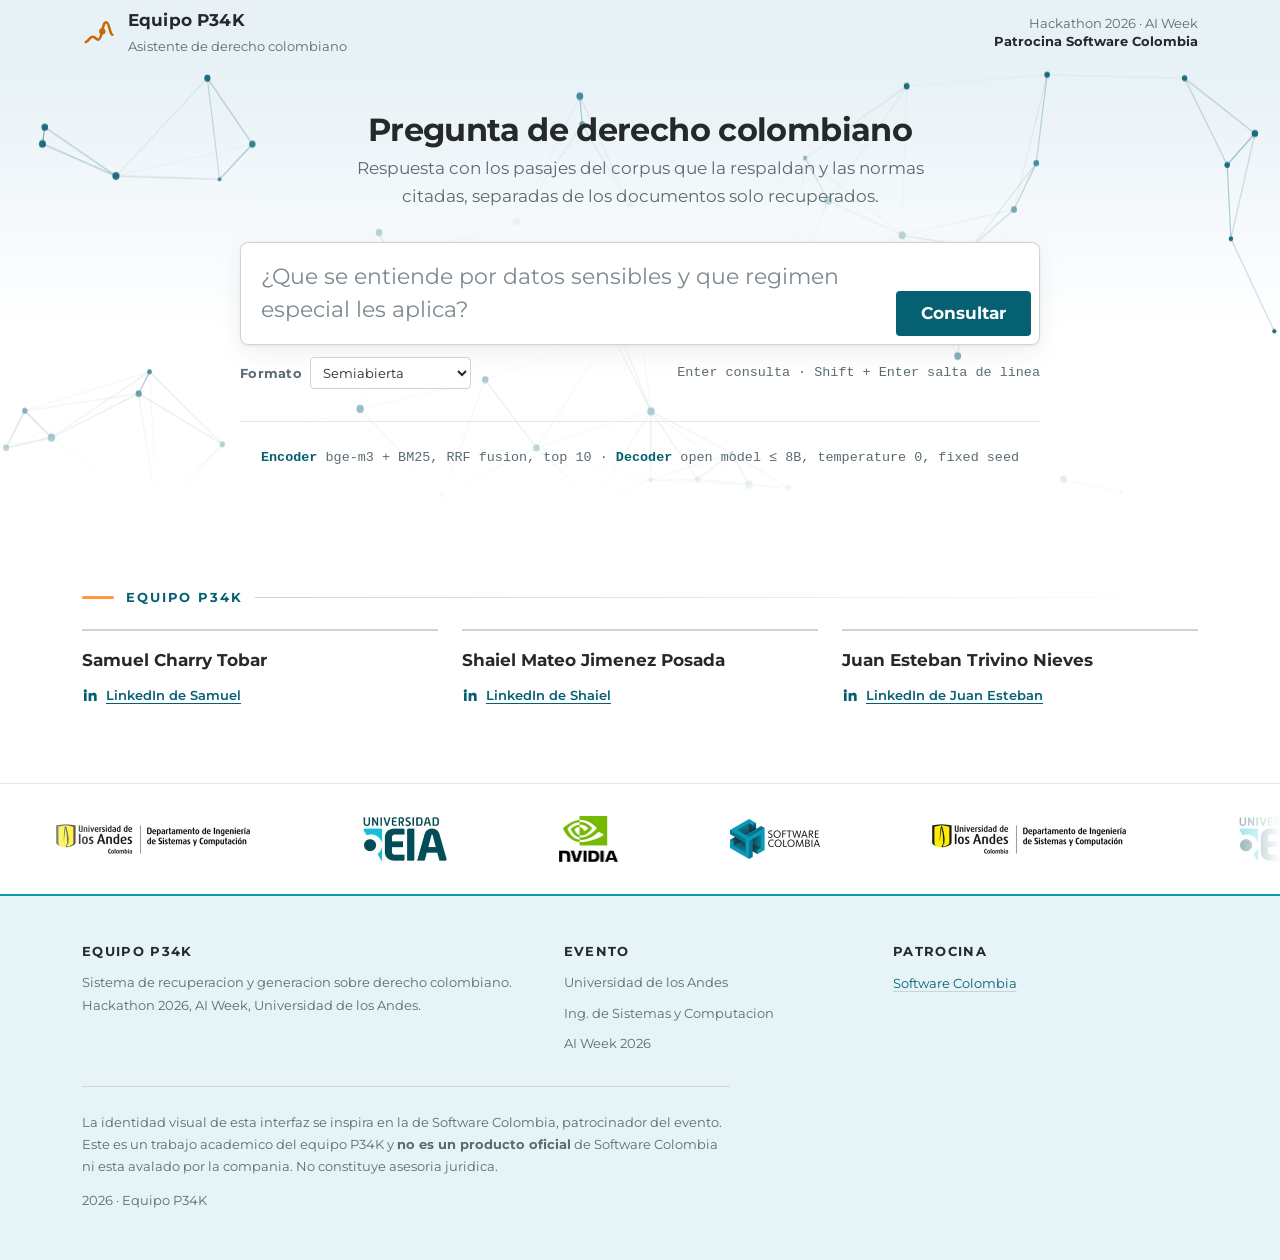
==== commit ae470190: "Cerberus Mark 42: sistema rag-derecho-colombiano (42,90 en la muestra) como base de las próximas ite" ====
--- a/interfaz/index.html
+++ b/interfaz/index.html
@@ -7,7 +7,7 @@
     <title>Equipo P34K · Asistente de derecho colombiano</title>
     <meta
       name="description"
-      content="Interfaz en desarrollo para consultar derecho colombiano y revisar las fuentes de cada respuesta."
+      content="Interfaz del sistema de recuperacion y generacion del equipo P34K: responde preguntas de derecho colombiano con un modelo abierto y muestra los pasajes del corpus que respaldan cada respuesta."
     />
 
     <meta name="robots" content="noindex, nofollow" />
@@ -21,7 +21,7 @@
     />
     <meta
       property="og:description"
-      content="Consultas de derecho colombiano con respuesta y fuentes. Proyecto en desarrollo."
+      content="Recuperacion y generacion sobre corpus normativo colombiano. Cada respuesta muestra la evidencia que la sustenta."
     />
 
     <link rel="icon" type="image/svg+xml" href="favicon.svg" />
@@ -69,13 +69,17 @@
 
         <p class="sponsor">
           Hackathon 2026 · AI Week
-          <span class="sponsor__name">Patrocina Software Colombia</span>
+          <strong>Patrocina Software Colombia</strong>
         </p>
       </div>
     </header>
 
     <p class="demo-banner" id="demo-banner" role="status" hidden>
-      Modo demo. Las respuestas son ejemplos fijos, sin conexión al sistema.
+      <strong>Respuesta de prueba.</strong> Es fija y no viene del sistema. Se
+      activa únicamente con
+      <code>?demo=1</code> en la direccion. El formato lo elige el selector y
+      <b>abstencion</b> muestra ese estado. Cualquier otra pregunta va al
+      servicio real al salir del modo de demostración.
     </p>
 
     <main id="main">
@@ -87,13 +91,14 @@
         <div class="wrap ask__inner">
           <h1 class="ask__title">Pregunta de derecho colombiano</h1>
           <p class="ask__sub">
-            Haz una pregunta y revisa la respuesta junto con sus fuentes.
+            Respuesta con los pasajes del corpus que la respaldan y las normas
+            citadas, separadas de los documentos solo recuperados.
           </p>
 
           <form class="ask__form" id="query-form" novalidate>
 
             <label class="visually-hidden" for="question">
-              Pregunta jurídica
+              Pregunta juridica
             </label>
 
             <div class="bar">
@@ -102,9 +107,8 @@
                 id="question"
                 name="question"
                 rows="1"
-                placeholder="¿Qué son los datos sensibles y cómo se protegen?"
-                aria-describedby="ask-hint form-status"
-                maxlength="12000"
+                placeholder="¿Que se entiende por datos sensibles y que regimen especial les aplica?"
+                aria-describedby="ask-hint"
               ></textarea>
               <button class="btn btn--primary bar__btn" id="submit" type="submit">
                 Consultar
@@ -117,11 +121,11 @@
                 <select id="formato" name="formato">
                   <option value="semi_open" selected>Semiabierta</option>
                   <option value="open_ended">Abierta</option>
-                  <option value="multiple_choice">Selección múltiple</option>
+                  <option value="multiple_choice">Seleccion multiple</option>
                 </select>
               </span>
               <span class="ask__hint" id="ask-hint">
-                Enter consulta · Shift + Enter salta de línea
+                Enter consulta · Shift + Enter salta de linea
               </span>
             </div>
 
@@ -129,7 +133,8 @@
           </form>
 
           <p class="specline">
-            Interfaz en desarrollo. <a href="?demo=1">Probar la demo</a>
+            <b>Encoder</b> bge-m3 + BM25, RRF fusion, top 10 ·
+            <b>Decoder</b> open model ≤ 8B, temperature 0, fixed seed
           </p>
         </div>
       </section>
@@ -137,7 +142,6 @@
       <section class="section results" id="results" aria-labelledby="results-title" hidden>
         <div class="wrap">
           <h2 class="section-label" id="results-title">Respuesta y evidencia</h2>
-          <p class="results__question" id="results-question"></p>
 
           <div class="results__grid">
             <article class="card" aria-labelledby="answer-title">
@@ -152,7 +156,7 @@
                 id="open-evidence"
                 type="button"
               >
-                Ver evidencia completa
+                Ver la evidencia
               </button>
             </article>
 
@@ -172,7 +176,7 @@
               <article class="card verify__card" aria-labelledby="check-title">
                 <div class="card__head">
                   <h3 class="card__title" id="check-title">
-                    Revisión de citas
+                    Verificacion de normas citadas
                   </h3>
                   <span class="card__count" id="check-count"></span>
                 </div>
@@ -181,7 +185,7 @@
 
               <article class="card verify__card" aria-labelledby="corpus-title">
                 <div class="card__head">
-                  <h3 class="card__title" id="corpus-title">Corpus consultado</h3>
+                  <h3 class="card__title" id="corpus-title">Documentos recuperados</h3>
                   <span class="card__count" id="corpus-count"></span>
                 </div>
                 <div id="corpus-slot"></div>
@@ -274,14 +278,14 @@
 
     <section class="marquee" aria-labelledby="marquee-title">
       <h2 class="visually-hidden" id="marquee-title">
-        Universidades y tecnologías del evento
+        Universidades y tecnologias del evento
       </h2>
 
       <div class="marquee__viewport">
         <ul class="marquee__track">
             <li class="marquee__item">
               <img class="marquee__logo marquee__logo--andes" src="logos/andes.png" width="388" height="60"
-                   alt="Universidad de los Andes · Departamento de Ingeniería de Sistemas y Computación" loading="lazy" decoding="async" />
+                   alt="Universidad de los Andes · Departamento de Ingenieria de Sistemas y Computacion" loading="lazy" decoding="async" />
             </li>
             <li class="marquee__item">
               <img class="marquee__logo marquee__logo--eia" src="logos/eia.png" width="169" height="88"
@@ -390,7 +394,7 @@
           <div>
             <h3>Equipo P34K</h3>
             <p>
-              Sistema de consulta de derecho colombiano.
+              Sistema de recuperacion y generacion sobre derecho colombiano.
               Hackathon 2026, AI Week, Universidad de los Andes.
             </p>
           </div>
@@ -399,7 +403,7 @@
             <h3>Evento</h3>
             <ul>
               <li>Universidad de los Andes</li>
-              <li>Ing. de Sistemas y Computación</li>
+              <li>Ing. de Sistemas y Computacion</li>
               <li>AI Week 2026</li>
             </ul>
           </div>
@@ -422,8 +426,11 @@
 
         <div class="footer__legal">
           <p>
-            Proyecto académico del equipo P34K. No es un producto oficial de
-            Software Colombia ni cuenta con su aval. No constituye asesoría jurídica.
+            La identidad visual de esta interfaz se inspira en la de Software
+            Colombia, patrocinador del evento. Este es un trabajo academico del
+            equipo P34K y <strong>no es un producto oficial</strong> de Software
+            Colombia ni esta avalado por la compania. No constituye asesoria
+            juridica.
           </p>
           <p class="footer__stamp">
             <span id="year">2026</span> · Equipo P34K
@@ -436,7 +443,7 @@
       <div class="proof__inner">
         <div class="proof__head">
           <div>
-            
+            <p class="proof__label">Pregunta</p>
             <h2 class="proof__question" id="proof-title">
 
             </h2>
@@ -456,15 +463,14 @@
         </div>
 
         <div class="proof__body" id="proof-body">
-          
+          <p class="proof__label">Evidencia</p>
           <div class="proof__empty">
-            <p>Aún no hay pasajes para mostrar.</p>
+            <p>Todavia sin contenido.</p>
           </div>
         </div>
       </div>
     </dialog>
 
-    <noscript><p class="wrap">Activa JavaScript para usar la interfaz.</p></noscript>
     <script type="module" src="js/app.js"></script>
   </body>
 </html>
--- a/interfaz/styles/tokens.css
+++ b/interfaz/styles/tokens.css
@@ -1,4 +1,5 @@
 :root {
+
   --sc-cyan: #0b9ab8;
   --sc-orange: #ff993b;
   --sc-deep: #056072;
--- a/interfaz/styles/main.css
+++ b/interfaz/styles/main.css
@@ -115,6 +115,7 @@
 .wrap {
   width: 100%;
   max-width: var(--maxw);
+
   margin-inline: auto;
   padding-inline: var(--sp-4);
 }
@@ -139,6 +140,7 @@
 h3 {
   font-weight: 700;
   line-height: 1.12;
+
   text-wrap: balance;
   letter-spacing: -0.02em;
 }
@@ -197,6 +199,7 @@
 
 .mono {
   font-family: var(--font-mono);
+  font-variant-numeric: tabular-nums;
 }
 
 .masthead {
@@ -303,10 +306,10 @@
   color: var(--fg-muted);
 }
 
-.sponsor__name {
+.sponsor strong {
   display: block;
   color: var(--fg);
-  font-weight: 600;
+  font-weight: 700;
 }
 
 @media (width < 34rem) {
@@ -320,6 +323,7 @@
   isolation: isolate;
   overflow-x: clip;
   padding-block: var(--sp-7) var(--sp-7);
+
   background: linear-gradient(
     180deg,
     var(--grad-top) 0%,
@@ -335,6 +339,7 @@
   z-index: -1;
   width: 100%;
   height: 100%;
+
   -webkit-mask-image:
     radial-gradient(ellipse 46% 44% at 50% 44%, transparent 26%, black 100%),
     linear-gradient(180deg, black 60%, transparent 96%);
@@ -397,11 +402,12 @@
 .bar__input {
   flex: 1;
   min-width: 0;
+
   height: 2.75rem;
   padding: 0.6rem var(--sp-3);
   border: 0;
   background: transparent;
-  font-size: max(16px, var(--step-1));
+  font-size: var(--step-1);
   line-height: 1.5;
   resize: none;
   overflow-y: auto;
@@ -506,26 +512,8 @@
 }
 
 #results,
-.run,
-.corpus,
 .proof__inner {
   overflow-wrap: anywhere;
-}
-
-.results__grid > *,
-.verify__cards > *,
-.evidence,
-.card,
-.card__head > *,
-.check__head > *,
-.corpus__item > *,
-.run > *,
-.passage,
-.passage__head > *,
-.passage__meta > *,
-.proof__head > *,
-.proof__body {
-  min-width: 0;
 }
 
 .card {
@@ -550,7 +538,6 @@
 
 .card__head {
   display: flex;
-  flex-wrap: wrap;
   align-items: baseline;
   justify-content: space-between;
   gap: var(--sp-3);
@@ -567,6 +554,7 @@
 
 .card__count {
   font-family: var(--font-mono);
+  font-variant-numeric: tabular-nums;
   font-size: var(--step--1);
   color: var(--fg-muted);
 }
@@ -578,7 +566,8 @@
 
 @media (width >= 64rem) {
   .results__grid {
-    grid-template-columns: minmax(0, 1.4fr) minmax(0, 1fr);
+
+    grid-template-columns: 1.4fr 1fr;
     align-items: start;
   }
 }
@@ -701,7 +690,7 @@
 
 @media (width >= 64rem) {
   .verify__cards {
-    grid-template-columns: minmax(0, 1.4fr) minmax(0, 1fr);
+    grid-template-columns: 1.4fr 1fr;
     align-items: start;
   }
 }
@@ -718,7 +707,6 @@
 
 .check__head {
   display: flex;
-  flex-wrap: wrap;
   align-items: baseline;
   justify-content: space-between;
   gap: var(--sp-3);
@@ -741,7 +729,7 @@
   font-weight: 700;
   letter-spacing: 0.06em;
   text-transform: uppercase;
-  max-width: 100%;
+  white-space: nowrap;
 }
 
 .check__tag::before,
@@ -815,7 +803,6 @@
 
 .corpus__item {
   display: flex;
-  flex-wrap: wrap;
   align-items: baseline;
   justify-content: space-between;
   gap: var(--sp-3);
@@ -834,7 +821,8 @@
 }
 
 .corpus__name a {
-  display: inline-block;
+  display: inline-flex;
+  align-items: center;
   min-height: 24px;
   color: var(--sc-deep);
   text-underline-offset: 3px;
@@ -896,7 +884,6 @@
 
 .passage__head {
   display: flex;
-  flex-wrap: wrap;
   align-items: baseline;
   justify-content: space-between;
   gap: var(--sp-3);
@@ -915,8 +902,10 @@
 }
 
 .passage__score {
+  font-variant-numeric: tabular-nums;
   flex-shrink: 0;
   font-family: var(--font-mono);
+  font-variant-numeric: tabular-nums;
   font-size: var(--step--1);
   color: var(--fg-muted);
 }
@@ -925,6 +914,7 @@
   margin-top: var(--sp-2);
   font-size: var(--step--1);
   color: var(--fg-muted);
+
   display: -webkit-box;
   -webkit-box-orient: vertical;
   -webkit-line-clamp: 6;
@@ -942,13 +932,15 @@
 }
 
 .passage__meta a {
-  display: inline-block;
+  display: inline-flex;
+  align-items: center;
   min-height: 24px;
   color: var(--sc-deep);
   text-underline-offset: 3px;
 }
 
 .btn {
+
   display: inline-flex;
   align-items: center;
   justify-content: center;
@@ -1042,7 +1034,6 @@
 }
 
 .proof {
-  --focus: var(--fg-on-dark);
   width: 100%;
   max-width: none;
   height: 100%;
@@ -1101,6 +1092,7 @@
 
 .proof__question {
   margin-top: var(--sp-3);
+
   max-width: 36ch;
   font-size: var(--step-2);
   font-weight: 700;
@@ -1164,34 +1156,6 @@
   display: flex;
   flex-direction: column;
   gap: var(--sp-4);
-}
-
-.proof .passages {
-  gap: var(--sp-6);
-}
-
-.proof .passage {
-  border-color: var(--line-on-dark);
-}
-
-.proof .passage__title::before,
-.proof .passage__meta a {
-  color: var(--sc-orange);
-}
-
-.proof .muted,
-.proof .passage__score,
-.proof .passage__meta,
-.proof .passage__text {
-  color: var(--fg-on-dark-muted);
-}
-
-.proof .passage__text {
-  display: block;
-  max-width: 75ch;
-  overflow: visible;
-  -webkit-line-clamp: unset;
-  white-space: pre-wrap;
 }
 
 .proof__empty {
@@ -1334,6 +1298,7 @@
   margin-top: var(--sp-6);
   padding-top: var(--sp-5);
   border-top: 1px solid var(--line-strong);
+
   max-width: 72ch;
 }
 
@@ -1404,13 +1369,3 @@
     animation-name: none !important;
   }
 }
-
-.results__question {
-  margin-bottom: var(--sp-5);
-  overflow-wrap: anywhere;
-}
-
-.specline a {
-  color: var(--sc-deep);
-  text-underline-offset: 3px;
-}
